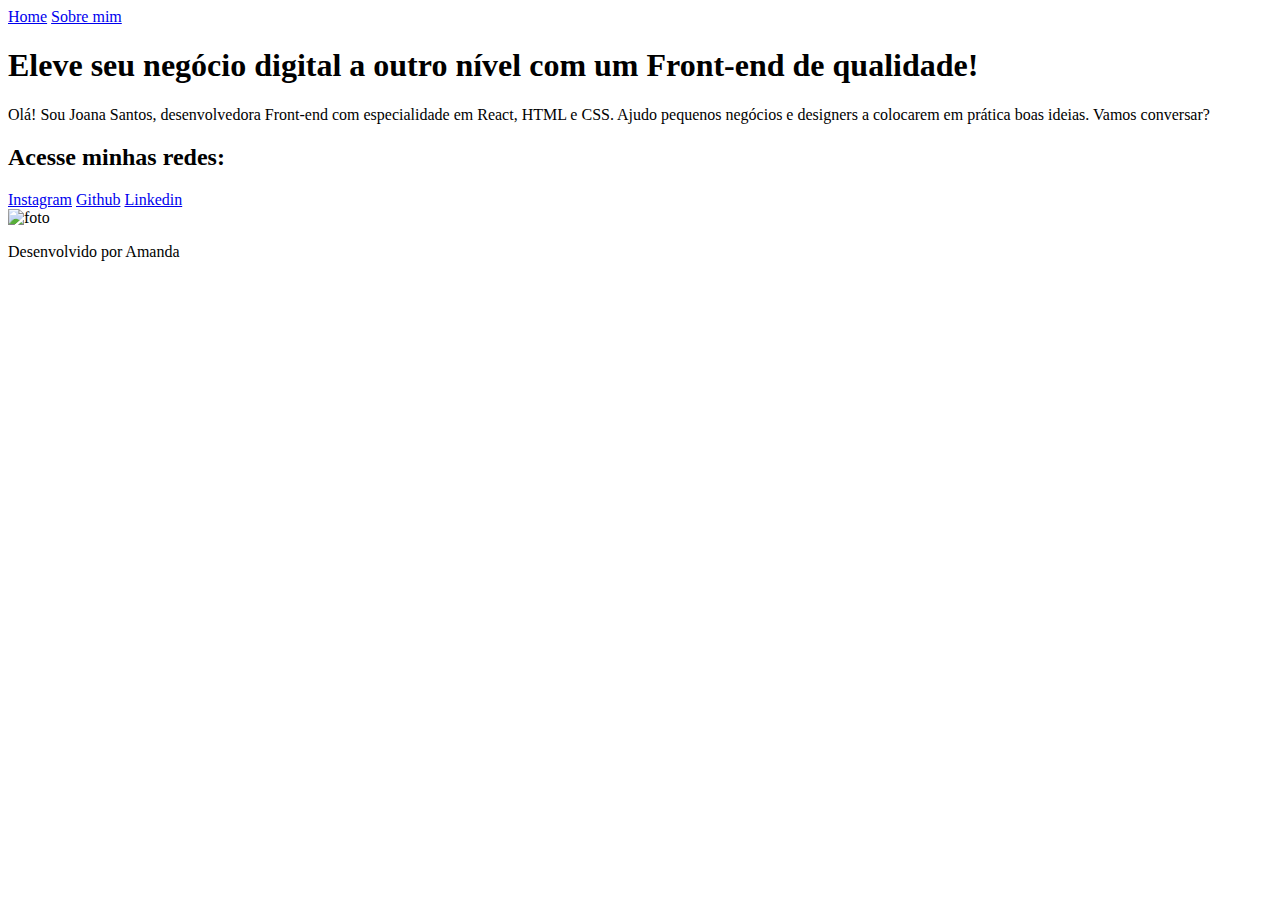
==== index.html @ 696cb18e "Add files via upload" ====
<!DOCTYPE html>
<html lang="en">
<head>
    <meta charset="UTF-8">
    <meta http-equiv="X-UA-Compatible" content="IE=edge">
    <meta name="viewport" content="width=device-width, initial-scale=1.0">
    <title>Portfolio</title>
    <link rel="stylesheet" href="styles/style.css">
</head>
<body>
    <header class="cabecalho">
        <nav class="cabecalho__menu">
           <a class="cabecalho__menu__link" href="index.html">Home</a> 
           <a class="cabecalho__menu__link" href="about.html">Sobre mim</a>
        </nav>
    </header>
    <main class="apresentacao">
        <section class="apresentacao__conteudo">
            <h1 class="apresentacao__conteudo__titulo">Eleve seu negócio digital a outro nível
            <strong class="titulo-destaque">com um Front-end de qualidade!
            </strong></h1>
            <p class="apresentacao__conteudo__text">Olá! Sou Joana Santos, desenvolvedora Front-end 
                com especialidade em React, HTML e CSS.
                Ajudo pequenos negócios e designers a colocarem 
                em prática boas ideias. Vamos conversar?</p>
            <div class="apresentacao__links">
                <h2 class="apresentacao__links__subtitulo">Acesse minhas redes:</h2>
                <a class="apresentacao__links__link" href="https://www.instagram.com/rafaballerini/">Instagram</a>
                <a class="apresentacao__links__link" href="https://github.com/guilhermeonrails">Github</a>
                <a class="apresentacao__links__link" href="https://github.com/guilhermeonrails">Linkedin</a>
            </div>
        </section>
             <img class="apresentacao__imagem" src="assets/imagem.png" alt="foto">
    </main>
    <footer class="rodape">
        <p>Desenvolvido por Amanda</p>
    </footer>
</body>
</html>
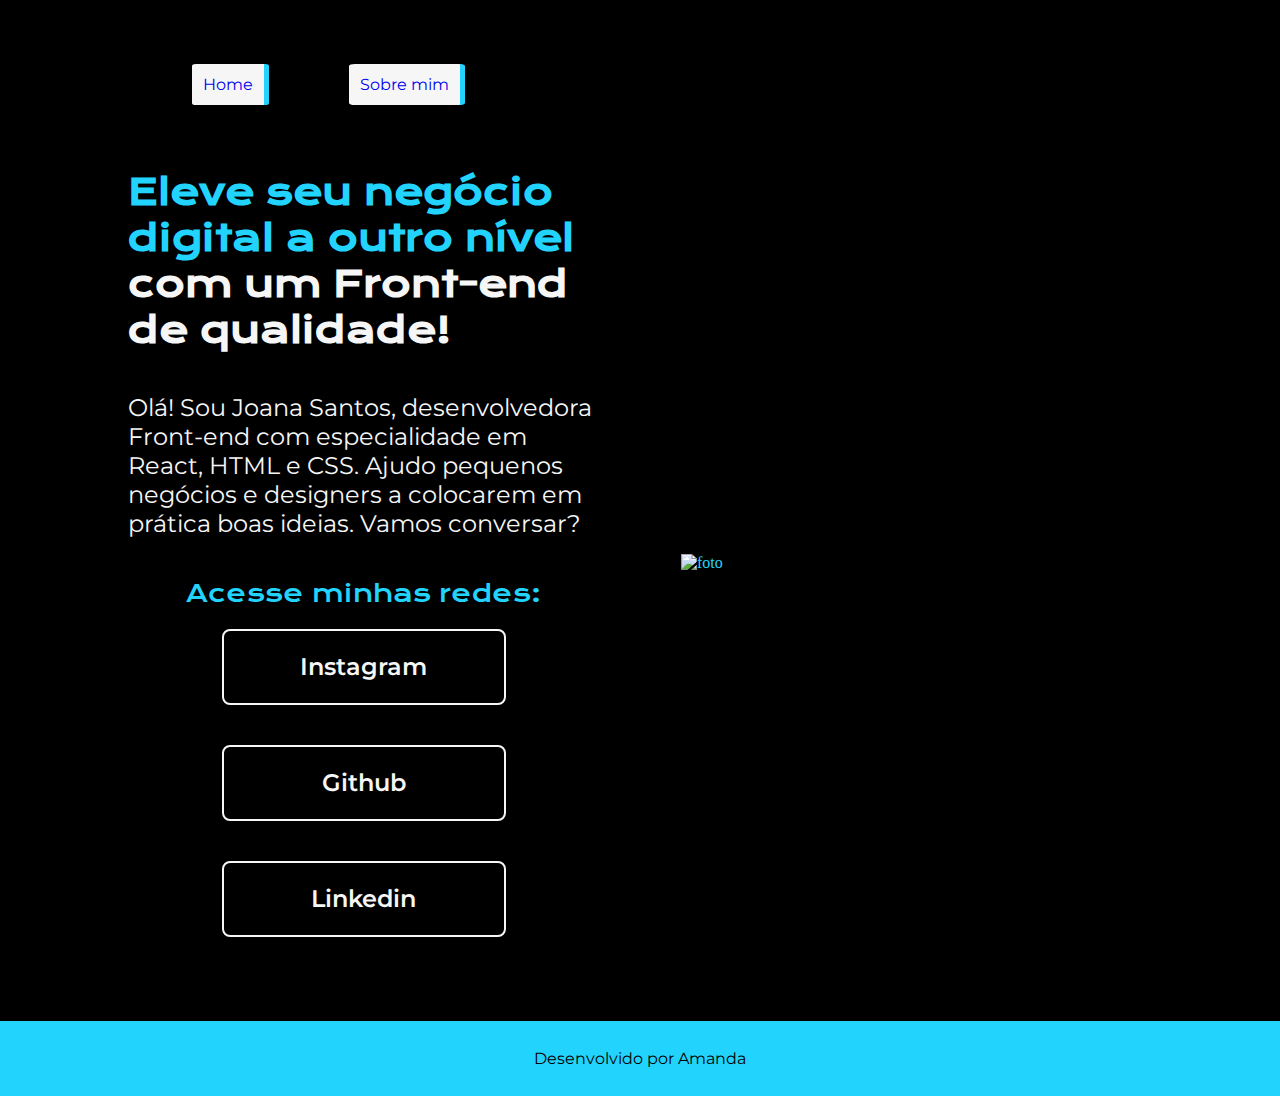
==== commit 2dd2eb40: "Update index.html" ====
--- a/index.html
+++ b/index.html
@@ -5,7 +5,7 @@
     <meta http-equiv="X-UA-Compatible" content="IE=edge">
     <meta name="viewport" content="width=device-width, initial-scale=1.0">
     <title>Portfolio</title>
-    <link rel="stylesheet" href="styles/style.css">
+    <link rel="stylesheet" href="style.css">
 </head>
 <body>
     <header class="cabecalho">
@@ -36,4 +36,4 @@
         <p>Desenvolvido por Amanda</p>
     </footer>
 </body>
-</html>+</html>
--- a/style.css
+++ b/style.css
@@ -0,0 +1,139 @@
+@import url('https://fonts.googleapis.com/css2?family=Krona+One&family=Montserrat:wght@400;600&display=swap');
+
+:root {
+    --cor-primaria: #000000;
+    --cor-secundaria: #22D4FD;
+    --cor-terciaria: #f6f6f6;
+
+    --fonte-principal: 'Krona One', sans-serif;
+    --fonte-secundaria: 'Montserrat', sans-serif;
+}
+
+
+* {
+    margin: 0;
+    padding: 0;
+}
+
+body {
+    /* height: 100vh; */
+    box-sizing: border-box;
+    background-color: var(--cor-primaria);
+    color:  var(--cor-secundaria);
+}
+
+.titulo-destaque {
+    color: var(--cor-terciaria)
+}
+
+.cabecalho{
+    color:  var(--cor-terciaria);
+    font-family: 'Montserrat', sans-serif;
+}
+
+.cabecalho__menu{
+    display: flex;
+    padding: 5% 0% 0% 15%;
+    gap: 80px;
+    color: var(--cor-secundaria);    
+}
+
+.cabecalho__menu__link{
+    text-decoration: none;
+    background-color: #f6f6f6;
+    padding: 1%;
+    border-radius: 5%;
+    border-right: 5px solid var(--cor-secundaria);
+}
+
+.apresentacao {
+    padding: 5% 10%;
+    display: flex;
+    align-items: center;
+    justify-content: space-around;
+    gap: 82px;
+
+}
+
+.apresentacao__conteudo {
+    width: 50%;
+    display: flex;
+    flex-direction: column;
+    gap: 40px;
+}
+
+.apresentacao__conteudo__titulo {
+    font-size: 2.25rem;
+    font-family: 'Krona one';
+}
+
+.apresentacao__conteudo__text {
+    font-size: 1.5rem;
+    font-family: 'Montserrat';
+    color: var(--cor-terciaria);
+}
+
+.apresentacao__links {
+    display: flex;
+    flex-direction: column;
+    justify-content: space-between;
+    align-items: center;
+}
+
+.apresentacao__links__subtitulo{
+    font-family: 'Krona One', sans-serif;
+    font-weight: 400;
+    font-size: 1.5rem;
+}
+
+.apresentacao__links__link {
+    /* background-color: #22d4fd; */
+    display: flex;
+    justify-content: center;
+    margin: 20px;
+    width: 280px;
+    text-align: center;
+    border-radius: 8px;
+    font-size: 1.5rem;
+    padding: 21.5px 0 ;
+    font-weight: 600;
+    text-decoration: none;
+    color: var(--cor-terciaria);
+    border: 2px solid var(--cor-terciaria);
+    font-family: 'Montserrat';
+}
+
+.apresentacao__links__link:hover {
+    background-color: #272727;
+}  
+
+.apresentacao__imagem {
+    width: 50%;
+}
+
+.rodape {
+    color: var(--cor-primaria);
+    background-color: var(--cor-secundaria);
+    padding: 28px;
+    text-align: center;
+    font-family: 'Montserrat', sans-serif;
+}
+
+@media (max-width: 1200px) {
+    
+    .cabecalho {
+        padding: 8%;
+    }
+
+    .cabecalho__menu {
+        justify-content: center;
+    }
+    
+    .apresentacao {
+        flex-direction: column-reverse;
+    }
+
+    .apresentacao__conteudo {
+        width: auto;
+    }
+}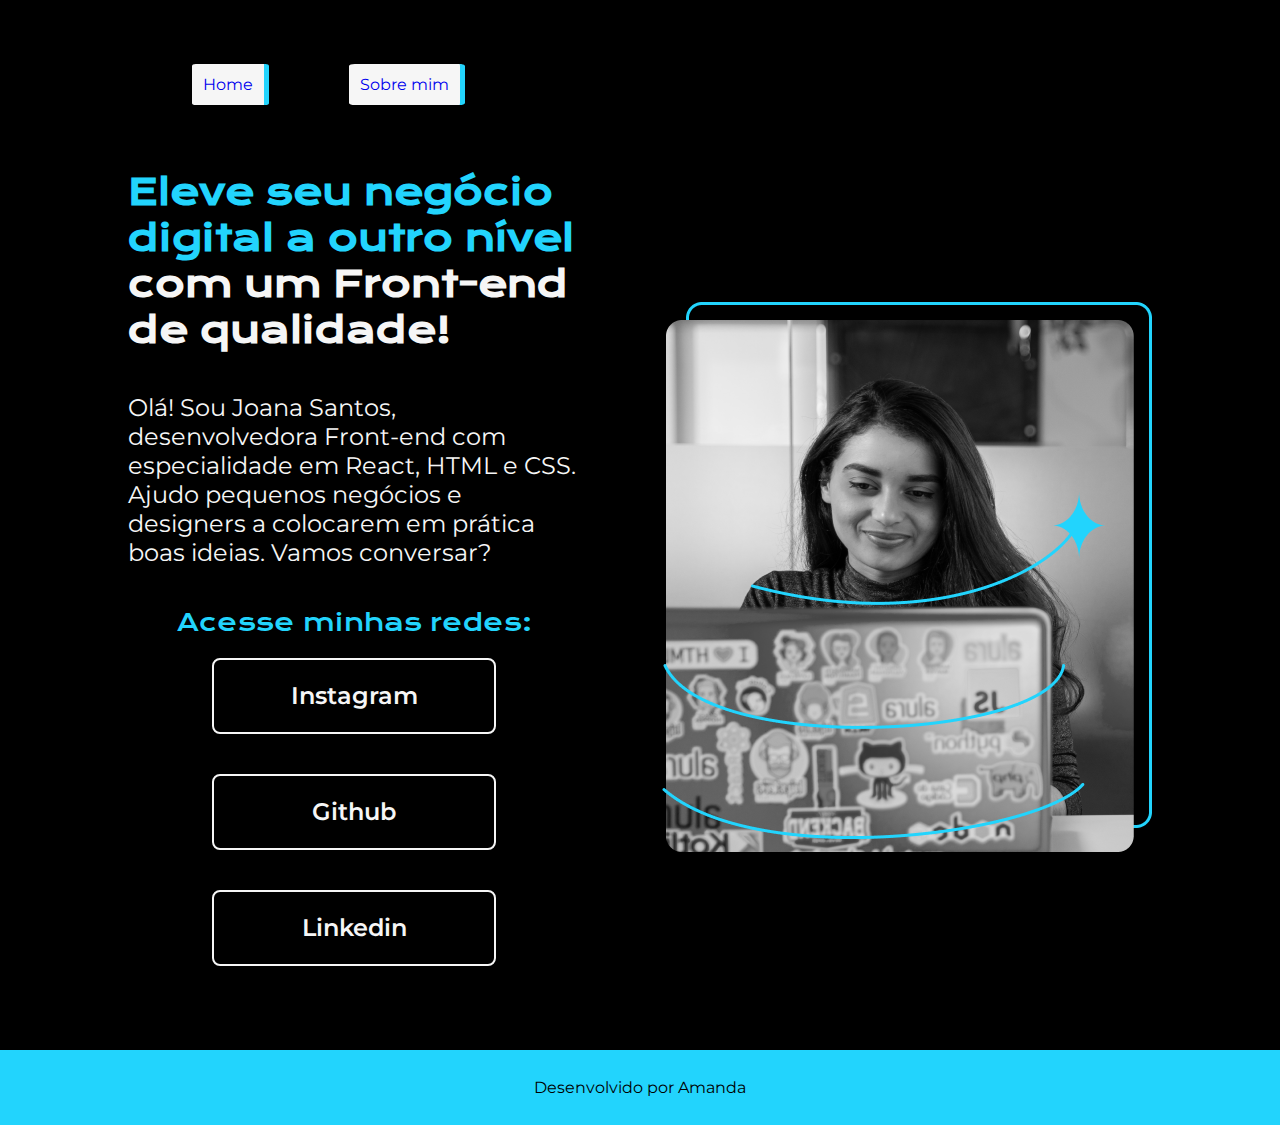
==== commit b61bbb63: "Update index.html" ====
--- a/index.html
+++ b/index.html
@@ -30,7 +30,7 @@
                 <a class="apresentacao__links__link" href="https://github.com/guilhermeonrails">Linkedin</a>
             </div>
         </section>
-             <img class="apresentacao__imagem" src="assets/imagem.png" alt="foto">
+             <img class="apresentacao__imagem" src="imagem.png" alt="foto">
     </main>
     <footer class="rodape">
         <p>Desenvolvido por Amanda</p>
